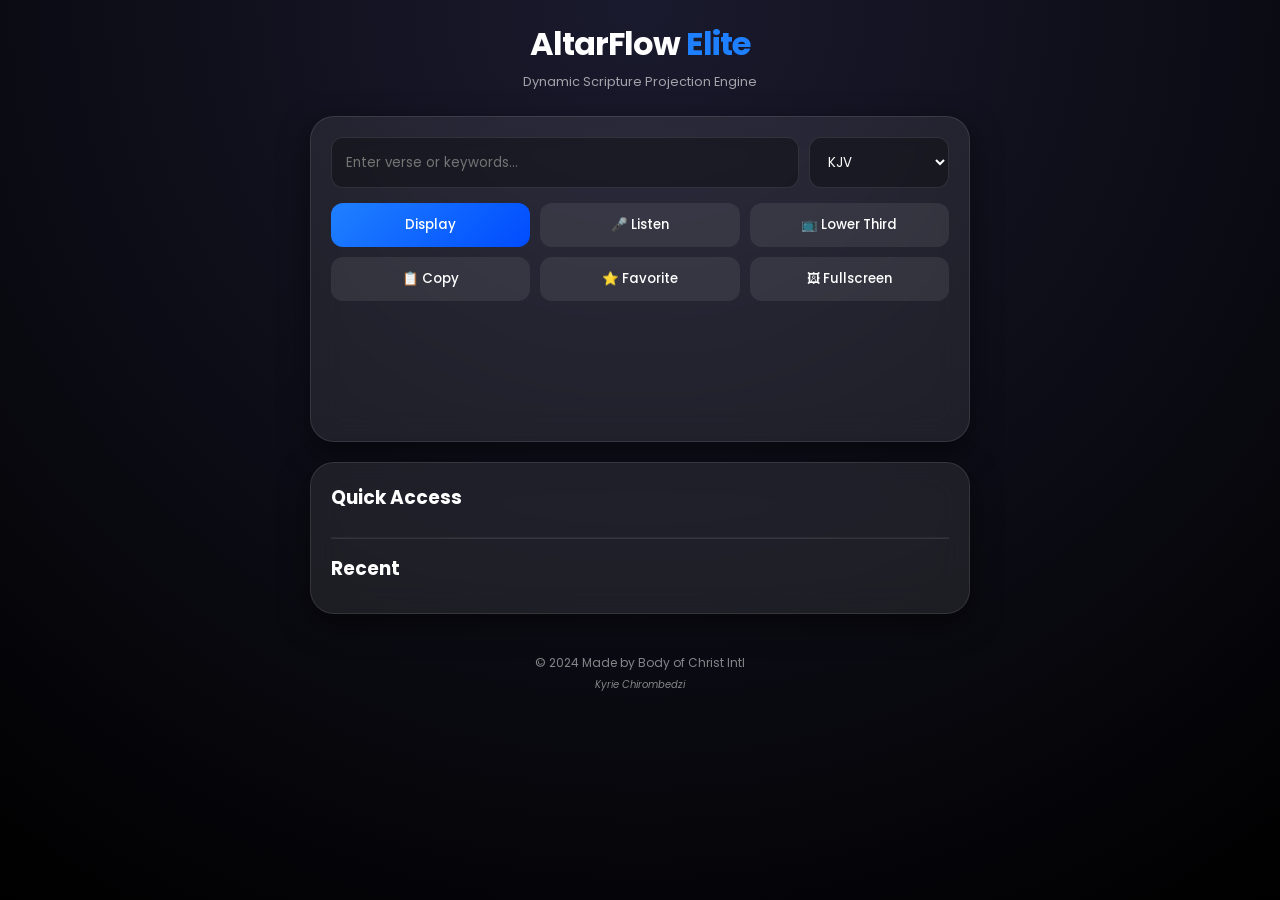
==== index.html @ ab05172a "Create index.html" ====
<!DOCTYPE html>
<html lang="en">
<head>
<meta charset="UTF-8">
<meta name="viewport" content="width=device-width, initial-scale=1.0">
<title>AltarFlow Elite | Pro Scripture Suite</title>

<link href="https://fonts.googleapis.com/css2?family=Poppins:wght@300;500;700&family=Playfair+Display:ital,wght@1,600&display=swap" rel="stylesheet">

<style>
:root {
  --primary: #1f80ff;
  --accent: #ffd700;
  --bg: #0a0a0c;
  --glass: rgba(255, 255, 255, 0.08);
}

*{ margin:0; padding:0; box-sizing:border-box; font-family: 'Poppins', sans-serif; }

body{
  background: radial-gradient(circle at top, #1a1a2e, #000);
  color:#fff;
  min-height: 100vh;
}

.container{ max-width:700px; margin:auto; padding:20px; padding-bottom: 80px; }

h1{ text-align:center; font-weight: 700; letter-spacing: -1px; margin-bottom: 5px; }
.subtitle { text-align: center; font-size: 0.8rem; opacity: 0.6; margin-bottom: 25px; }

.card{
  background: var(--glass);
  backdrop-filter: blur(16px);
  border: 1px solid rgba(255,255,255,0.1);
  border-radius: 24px;
  padding: 20px;
  margin-bottom: 20px;
  box-shadow: 0 10px 30px rgba(0,0,0,0.5);
}

.inputRow{ display:flex; gap:10px; margin-bottom: 15px; }

input, select{
  background: rgba(0,0,0,0.3);
  color: white;
  padding:14px;
  border-radius:12px;
  border: 1px solid rgba(255,255,255,0.1);
  outline:none;
}
input { flex: 2; }
select { flex: 0.5; cursor: pointer; }

.actions{
  display: grid;
  grid-template-columns: repeat(3, 1fr);
  gap: 10px;
}

button{
  padding:12px;
  border:none;
  border-radius:12px;
  background: var(--glass);
  color:white;
  font-weight: 500;
  cursor:pointer;
  transition: 0.3s cubic-bezier(0.175, 0.885, 0.32, 1.275);
}

button.primary { background: linear-gradient(135deg, var(--primary), #004cff); }
button:hover{ transform: translateY(-3px); background: rgba(255,255,255,0.15); }

/* VERSE DISPLAY */
#verseDisplay{
  margin-top: 20px;
  min-height: 100px;
  font-family: 'Playfair Display', serif;
  font-size: 22px;
  line-height: 1.5;
  opacity: 0;
  transition: .4s ease;
}

.show { opacity: 1 !important; }

/* LOWER THIRD MODE */
.lower-third {
  position: fixed;
  bottom: 40px;
  left: 5%;
  right: 5%;
  background: linear-gradient(to right, rgba(0,0,0,0.9), rgba(0,0,0,0.6));
  border-left: 6px solid var(--primary);
  padding: 20px;
  z-index: 1000;
  animation: slideIn 0.5s ease;
}

/* FULLSCREEN OVERLAY */
.fullscreen-overlay {
  position: fixed;
  top: 0; left: 0; width: 100%; height: 100%;
  background: #000;
  display: flex; flex-direction: column;
  justify-content: center; align-items: center;
  z-index: 2000; text-align: center; padding: 40px;
}

.list-container { display: flex; flex-wrap: wrap; gap: 8px; margin-top: 10px; }
.list-container button { font-size: 12px; padding: 6px 12px; border-radius: 20px; }

footer {
  text-align: center;
  margin-top: 40px;
  font-size: 12px;
  opacity: 0.5;
}

.credits { font-size: 10px; font-style: italic; margin-top: 5px; }

@keyframes slideIn { from { transform: translateX(-100px); opacity: 0; } to { transform: translateX(0); opacity: 1; } }

</style>
</head>
<body>

<div class="container">
  <h1>AltarFlow <span style="color:var(--primary)">Elite</span></h1>
  <p class="subtitle">Dynamic Scripture Projection Engine</p>

  <div class="card">
    <div class="inputRow">
      <input id="verseInput" placeholder="Enter verse or keywords...">
      <select id="version">
        <option value="kjv">KJV</option>
        <option value="web">WEB</option>
        <option value="bbe">BBE</option>
      </select>
    </div>

    <div class="actions">
      <button class="primary" onclick="getVerse()">Display</button>
      <button onclick="startVoice()">🎤 Listen</button>
      <button onclick="toggleLowerThird()">📺 Lower Third</button>
      <button onclick="copyVerse()">📋 Copy</button>
      <button onclick="addFav()">⭐ Favorite</button>
      <button onclick="toggleFS()">🖼 Fullscreen</button>
    </div>

    <div id="verseDisplay">Seek and ye shall find...</div>
  </div>

  <div class="card">
    <h3>Quick Access</h3>
    <div id="favorites" class="list-container"></div>
    <hr style="margin:15px 0; opacity:0.1">
    <h3>Recent</h3>
    <div id="history" class="list-container"></div>
  </div>

  <footer>
    &copy; 2024 Made by Body of Christ Intl<br>
    <div class="credits">Kyrie Chirombedzi</div>
  </footer>
</div>

<script>
let currentText = "";
let cache = JSON.parse(localStorage.getItem("cache")) || {};
let history = JSON.parse(localStorage.getItem("history")) || [];
let favs = JSON.parse(localStorage.getItem("favs")) || [];

async function getVerse(q) {
  q = q || document.getElementById("verseInput").value;
  let version = document.getElementById("version").value;
  if(!q) return;

  const display = document.getElementById("verseDisplay");
  display.classList.remove("show");

  try {
    const res = await fetch(`https://bible-api.com/${q}?translation=${version}`);
    const data = await res.json();
    
    if(data.text) {
      currentText = `"${data.text.trim()}"\n\n— ${data.reference} (${version.toUpperCase()})`;
      renderDisplay(currentText);
      addHistory(data.reference);
    } else {
      // Fallback to search
      const searchRes = await fetch(`https://bible-api.com/search?q=${encodeURIComponent(q)}`);
      const searchData = await searchRes.json();
      if(searchData.verses.length > 0) {
        let v = searchData.verses[0];
        currentText = `"${v.text.trim()}"\n\n— ${v.book_name} ${v.chapter}:${v.verse}`;
        renderDisplay(currentText);
      }
    }
  } catch (e) {
    renderDisplay("Verse not found. Please check reference.");
  }
}

function renderDisplay(text) {
  const display = document.getElementById("verseDisplay");
  display.innerText = text;
  display.classList.add("show");
  
  // If lower third is active, update it
  const lt = document.getElementById("lt-overlay");
  if(lt) lt.innerText = text;
}

function toggleLowerThird() {
  let lt = document.getElementById("lt-overlay");
  if(lt) {
    lt.remove();
  } else {
    lt = document.createElement("div");
    lt.id = "lt-overlay";
    lt.className = "lower-third";
    lt.innerText = currentText || "Waiting for verse...";
    document.body.appendChild(lt);
  }
}

function toggleFS() {
  let fs = document.getElementById("fs-overlay");
  if(fs) {
    fs.remove();
  } else {
    fs = document.createElement("div");
    fs.id = "fs-overlay";
    fs.className = "fullscreen-overlay";
    fs.innerHTML = `<div style="font-size:3rem; font-family:'Playfair Display'">${currentText}</div>
                    <button onclick="this.parentElement.remove()" style="position:absolute; top:20px; right:20px;">✕ Close</button>`;
    document.body.appendChild(fs);
  }
}

function copyVerse() {
  if(!currentText) return;
  navigator.clipboard.writeText(currentText);
  alert("Copied to clipboard!");
}

function startVoice() {
  const SpeechRecognition = window.SpeechRecognition || window.webkitSpeechRecognition;
  if(!SpeechRecognition) return alert("Speech not supported");
  
  let rec = new SpeechRecognition();
  rec.onresult = (e) => {
    let t = e.results[0][0].transcript;
    document.getElementById("verseInput").value = t;
    getVerse(t);
  };
  rec.start();
}

function addHistory(ref) {
  if(!history.includes(ref)) {
    history.unshift(ref);
    history = history.slice(0, 8);
    localStorage.setItem("history", JSON.stringify(history));
    renderLists();
  }
}

function addFav() {
  let ref = document.getElementById("verseInput").value;
  if(ref && !favs.includes(ref)) {
    favs.push(ref);
    localStorage.setItem("favs", JSON.stringify(favs));
    renderLists();
  }
}

function renderLists() {
  const hDiv = document.getElementById("history");
  const fDiv = document.getElementById("favorites");
  hDiv.innerHTML = ""; fDiv.innerHTML = "";
  
  history.forEach(v => {
    let b = document.createElement("button");
    b.innerText = v;
    b.onclick = () => getVerse(v);
    hDiv.appendChild(b);
  });

  favs.forEach(v => {
    let b = document.createElement("button");
    b.innerText = "⭐ " + v;
    b.onclick = () => getVerse(v);
    fDiv.appendChild(b);
  });
}

renderLists();
</script>

</body>
</html>
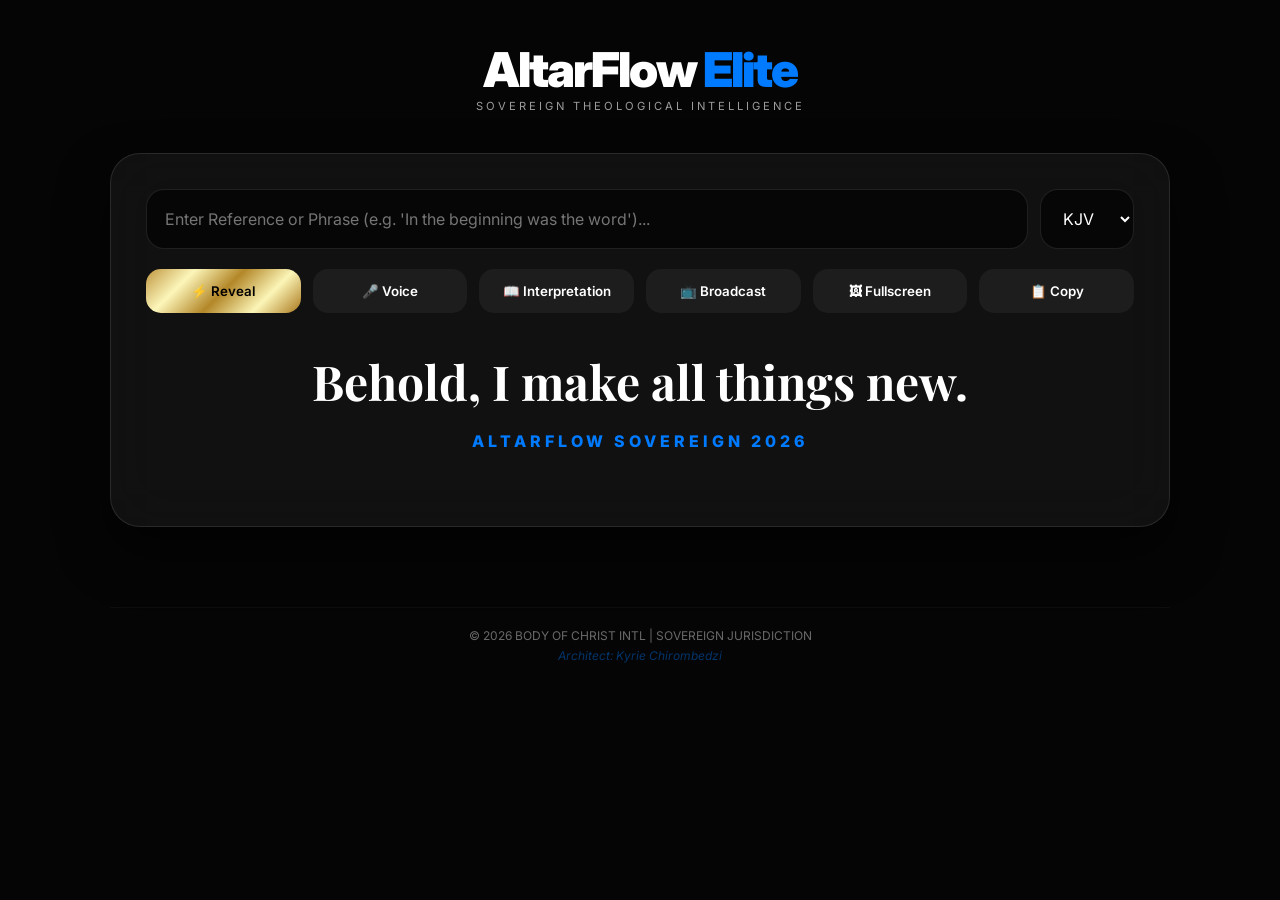
==== commit b9741358: "Update index.html" ====
--- a/index.html
+++ b/index.html
@@ -1,304 +1,249 @@
 <!DOCTYPE html>
 <html lang="en">
 <head>
-<meta charset="UTF-8">
-<meta name="viewport" content="width=device-width, initial-scale=1.0">
-<title>AltarFlow Elite | Pro Scripture Suite</title>
-
-<link href="https://fonts.googleapis.com/css2?family=Poppins:wght@300;500;700&family=Playfair+Display:ital,wght@1,600&display=swap" rel="stylesheet">
-
-<style>
-:root {
-  --primary: #1f80ff;
-  --accent: #ffd700;
-  --bg: #0a0a0c;
-  --glass: rgba(255, 255, 255, 0.08);
-}
-
-*{ margin:0; padding:0; box-sizing:border-box; font-family: 'Poppins', sans-serif; }
-
-body{
-  background: radial-gradient(circle at top, #1a1a2e, #000);
-  color:#fff;
-  min-height: 100vh;
-}
-
-.container{ max-width:700px; margin:auto; padding:20px; padding-bottom: 80px; }
-
-h1{ text-align:center; font-weight: 700; letter-spacing: -1px; margin-bottom: 5px; }
-.subtitle { text-align: center; font-size: 0.8rem; opacity: 0.6; margin-bottom: 25px; }
-
-.card{
-  background: var(--glass);
-  backdrop-filter: blur(16px);
-  border: 1px solid rgba(255,255,255,0.1);
-  border-radius: 24px;
-  padding: 20px;
-  margin-bottom: 20px;
-  box-shadow: 0 10px 30px rgba(0,0,0,0.5);
-}
-
-.inputRow{ display:flex; gap:10px; margin-bottom: 15px; }
-
-input, select{
-  background: rgba(0,0,0,0.3);
-  color: white;
-  padding:14px;
-  border-radius:12px;
-  border: 1px solid rgba(255,255,255,0.1);
-  outline:none;
-}
-input { flex: 2; }
-select { flex: 0.5; cursor: pointer; }
-
-.actions{
-  display: grid;
-  grid-template-columns: repeat(3, 1fr);
-  gap: 10px;
-}
-
-button{
-  padding:12px;
-  border:none;
-  border-radius:12px;
-  background: var(--glass);
-  color:white;
-  font-weight: 500;
-  cursor:pointer;
-  transition: 0.3s cubic-bezier(0.175, 0.885, 0.32, 1.275);
-}
-
-button.primary { background: linear-gradient(135deg, var(--primary), #004cff); }
-button:hover{ transform: translateY(-3px); background: rgba(255,255,255,0.15); }
-
-/* VERSE DISPLAY */
-#verseDisplay{
-  margin-top: 20px;
-  min-height: 100px;
-  font-family: 'Playfair Display', serif;
-  font-size: 22px;
-  line-height: 1.5;
-  opacity: 0;
-  transition: .4s ease;
-}
-
-.show { opacity: 1 !important; }
-
-/* LOWER THIRD MODE */
-.lower-third {
-  position: fixed;
-  bottom: 40px;
-  left: 5%;
-  right: 5%;
-  background: linear-gradient(to right, rgba(0,0,0,0.9), rgba(0,0,0,0.6));
-  border-left: 6px solid var(--primary);
-  padding: 20px;
-  z-index: 1000;
-  animation: slideIn 0.5s ease;
-}
-
-/* FULLSCREEN OVERLAY */
-.fullscreen-overlay {
-  position: fixed;
-  top: 0; left: 0; width: 100%; height: 100%;
-  background: #000;
-  display: flex; flex-direction: column;
-  justify-content: center; align-items: center;
-  z-index: 2000; text-align: center; padding: 40px;
-}
-
-.list-container { display: flex; flex-wrap: wrap; gap: 8px; margin-top: 10px; }
-.list-container button { font-size: 12px; padding: 6px 12px; border-radius: 20px; }
-
-footer {
-  text-align: center;
-  margin-top: 40px;
-  font-size: 12px;
-  opacity: 0.5;
-}
-
-.credits { font-size: 10px; font-style: italic; margin-top: 5px; }
-
-@keyframes slideIn { from { transform: translateX(-100px); opacity: 0; } to { transform: translateX(0); opacity: 1; } }
-
-</style>
+    <meta charset="UTF-8">
+    <meta name="viewport" content="width=device-width, initial-scale=1.0">
+    <title>AltarFlow Elite | Sovereign Edition 2026</title>
+    
+    <link href="https://fonts.googleapis.com/css2?family=Inter:wght@300;400;600;800&family=Playfair+Display:ital,wght@0,700;1,700&display=swap" rel="stylesheet">
+    
+    <style>
+        :root {
+            --primary: #007AFF;
+            --accent: #ffd700;
+            --bg: #050505;
+            --glass: rgba(255, 255, 255, 0.05);
+            --border: rgba(255, 255, 255, 0.1);
+            --gold: linear-gradient(135deg, #bf953f, #fcf6ba, #b38728, #fbf5b7, #aa771c);
+            --text: #ffffff;
+        }
+
+        * { margin: 0; padding: 0; box-sizing: border-box; font-family: 'Inter', sans-serif; }
+        body { background: var(--bg); color: var(--text); min-height: 100vh; overflow-x: hidden; }
+
+        .container { max-width: 1100px; margin: 0 auto; padding: 40px 20px; }
+
+        /* --- Sovereign UI Components --- */
+        .glass {
+            background: var(--glass);
+            backdrop-filter: blur(30px);
+            border: 1px solid var(--border);
+            border-radius: 30px;
+            padding: 35px;
+            box-shadow: 0 25px 50px rgba(0,0,0,0.6);
+            margin-bottom: 25px;
+            transition: 0.3s;
+        }
+
+        .search-box { display: flex; gap: 12px; margin-bottom: 20px; }
+        input, select {
+            background: rgba(0,0,0,0.6); border: 1px solid var(--border);
+            color: white; padding: 18px; border-radius: 18px; font-size: 1rem; outline: none;
+        }
+        input { flex: 1; }
+
+        .controls { display: grid; grid-template-columns: repeat(auto-fit, minmax(140px, 1fr)); gap: 12px; }
+        button {
+            padding: 14px; border: none; border-radius: 15px;
+            background: var(--glass); color: white; font-weight: 600;
+            cursor: pointer; transition: 0.3s; display: flex; align-items: center; justify-content: center; gap: 8px;
+        }
+        button:hover { background: rgba(255,255,255,0.1); transform: translateY(-3px); }
+        .btn-gold { background: var(--gold); color: #000; }
+
+        /* --- Display Engine --- */
+        #display-area { text-align: center; padding: 40px 0; }
+        .v-text {
+            font-family: 'Playfair Display', serif;
+            font-size: clamp(1.8rem, 5vw, 3rem);
+            line-height: 1.2; margin-bottom: 20px; font-weight: 700;
+        }
+        .v-ref { color: var(--primary); font-weight: 800; letter-spacing: 4px; text-transform: uppercase; }
+
+        /* --- THEOLOGICAL INSIGHT PANEL --- */
+        .insight-panel {
+            display: none;
+            margin-top: 30px;
+            padding: 25px;
+            border-radius: 20px;
+            background: rgba(0, 122, 255, 0.1);
+            border-left: 5px solid var(--primary);
+            text-align: left;
+            animation: fadeIn 0.5s ease;
+        }
+        .insight-title { color: var(--accent); font-weight: 800; font-size: 0.8rem; text-transform: uppercase; margin-bottom: 10px; }
+        .lexicon-box { font-family: serif; font-style: italic; color: #aaa; margin-top: 10px; border-top: 1px solid rgba(255,255,255,0.1); padding-top: 10px; }
+
+        /* --- Overlays --- */
+        #broadcast-layer { position: fixed; bottom: 40px; width: 94%; left: 3%; display: none; z-index: 9999; }
+        .lt-box { background: rgba(0,0,0,0.95); border-left: 10px solid var(--primary); padding: 30px; border-radius: 8px; }
+
+        footer { text-align: center; margin-top: 80px; opacity: 0.4; font-size: 0.75rem; border-top: 1px solid var(--border); padding-top: 20px; }
+        .signature { font-style: italic; margin-top: 5px; color: var(--primary); }
+
+        @keyframes fadeIn { from { opacity:0; transform: translateY(10px); } to { opacity:1; transform: translateY(0); } }
+    </style>
 </head>
 <body>
 
-<div class="container">
-  <h1>AltarFlow <span style="color:var(--primary)">Elite</span></h1>
-  <p class="subtitle">Dynamic Scripture Projection Engine</p>
-
-  <div class="card">
-    <div class="inputRow">
-      <input id="verseInput" placeholder="Enter verse or keywords...">
-      <select id="version">
-        <option value="kjv">KJV</option>
-        <option value="web">WEB</option>
-        <option value="bbe">BBE</option>
-      </select>
+    <div class="container">
+        <header style="text-align:center; margin-bottom: 40px;">
+            <h1 style="font-weight:900; font-size:3rem; letter-spacing:-2px;">AltarFlow <span style="color:var(--primary)">Elite</span></h1>
+            <p style="opacity:0.6; letter-spacing:3px; font-size:0.7rem;">SOVEREIGN THEOLOGICAL INTELLIGENCE</p>
+        </header>
+
+        <div class="glass">
+            <div class="search-box">
+                <input type="text" id="mainInput" placeholder="Enter Reference or Phrase (e.g. 'In the beginning was the word')..." onkeypress="checkEnter(event)">
+                <select id="versionSelect">
+                    <option value="kjv">KJV</option>
+                    <option value="asv">ASV</option>
+                    <option value="web">WEB</option>
+                </select>
+            </div>
+
+            <div class="controls">
+                <button class="btn-gold" onclick="fetchVerse()">⚡ Reveal</button>
+                <button onclick="startVoice()">🎤 Voice</button>
+                <button onclick="toggleInsight()">📖 Interpretation</button>
+                <button onclick="toggleLT()">📺 Broadcast</button>
+                <button onclick="toggleFS()">🖼 Fullscreen</button>
+                <button onclick="copyVerse()">📋 Copy</button>
+            </div>
+
+            <div id="display-area">
+                <div id="vText" class="v-text">Behold, I make all things new.</div>
+                <div id="vRef" class="v-ref">AltarFlow Sovereign 2026</div>
+
+                <div id="insightPanel" class="insight-panel">
+                    <div class="insight-title">✨ Divine Insight & Interpretation</div>
+                    <div id="interpretationContent">Searching the spiritual context...</div>
+                    <div class="lexicon-box" id="lexiconContent"></div>
+                </div>
+            </div>
+        </div>
+
+        <footer>
+            &copy; 2026 BODY OF CHRIST INTL | SOVEREIGN JURISDICTION
+            <div class="signature">Architect: Kyrie Chirombedzi</div>
+        </footer>
     </div>
 
-    <div class="actions">
-      <button class="primary" onclick="getVerse()">Display</button>
-      <button onclick="startVoice()">🎤 Listen</button>
-      <button onclick="toggleLowerThird()">📺 Lower Third</button>
-      <button onclick="copyVerse()">📋 Copy</button>
-      <button onclick="addFav()">⭐ Favorite</button>
-      <button onclick="toggleFS()">🖼 Fullscreen</button>
+    <div id="broadcast-layer"></div>
+    <div id="fs-layer" style="display:none; position:fixed; top:0; left:0; width:100%; height:100%; background:black; z-index:10000; flex-direction:column; justify-content:center; align-items:center; padding:60px; text-align:center;">
+        <div id="fsText" class="v-text" style="font-size:3.5rem;"></div>
+        <div id="fsRef" class="v-ref" style="font-size:1.5rem;"></div>
+        <button onclick="toggleFS()" style="position:fixed; top:40px; right:40px; background:white; color:black;">EXIT</button>
     </div>
 
-    <div id="verseDisplay">Seek and ye shall find...</div>
-  </div>
-
-  <div class="card">
-    <h3>Quick Access</h3>
-    <div id="favorites" class="list-container"></div>
-    <hr style="margin:15px 0; opacity:0.1">
-    <h3>Recent</h3>
-    <div id="history" class="list-container"></div>
-  </div>
-
-  <footer>
-    &copy; 2024 Made by Body of Christ Intl<br>
-    <div class="credits">Kyrie Chirombedzi</div>
-  </footer>
-</div>
-
-<script>
-let currentText = "";
-let cache = JSON.parse(localStorage.getItem("cache")) || {};
-let history = JSON.parse(localStorage.getItem("history")) || [];
-let favs = JSON.parse(localStorage.getItem("favs")) || [];
-
-async function getVerse(q) {
-  q = q || document.getElementById("verseInput").value;
-  let version = document.getElementById("version").value;
-  if(!q) return;
-
-  const display = document.getElementById("verseDisplay");
-  display.classList.remove("show");
-
-  try {
-    const res = await fetch(`https://bible-api.com/${q}?translation=${version}`);
-    const data = await res.json();
-    
-    if(data.text) {
-      currentText = `"${data.text.trim()}"\n\n— ${data.reference} (${version.toUpperCase()})`;
-      renderDisplay(currentText);
-      addHistory(data.reference);
-    } else {
-      // Fallback to search
-      const searchRes = await fetch(`https://bible-api.com/search?q=${encodeURIComponent(q)}`);
-      const searchData = await searchRes.json();
-      if(searchData.verses.length > 0) {
-        let v = searchData.verses[0];
-        currentText = `"${v.text.trim()}"\n\n— ${v.book_name} ${v.chapter}:${v.verse}`;
-        renderDisplay(currentText);
-      }
-    }
-  } catch (e) {
-    renderDisplay("Verse not found. Please check reference.");
-  }
-}
-
-function renderDisplay(text) {
-  const display = document.getElementById("verseDisplay");
-  display.innerText = text;
-  display.classList.add("show");
-  
-  // If lower third is active, update it
-  const lt = document.getElementById("lt-overlay");
-  if(lt) lt.innerText = text;
-}
-
-function toggleLowerThird() {
-  let lt = document.getElementById("lt-overlay");
-  if(lt) {
-    lt.remove();
-  } else {
-    lt = document.createElement("div");
-    lt.id = "lt-overlay";
-    lt.className = "lower-third";
-    lt.innerText = currentText || "Waiting for verse...";
-    document.body.appendChild(lt);
-  }
-}
-
-function toggleFS() {
-  let fs = document.getElementById("fs-overlay");
-  if(fs) {
-    fs.remove();
-  } else {
-    fs = document.createElement("div");
-    fs.id = "fs-overlay";
-    fs.className = "fullscreen-overlay";
-    fs.innerHTML = `<div style="font-size:3rem; font-family:'Playfair Display'">${currentText}</div>
-                    <button onclick="this.parentElement.remove()" style="position:absolute; top:20px; right:20px;">✕ Close</button>`;
-    document.body.appendChild(fs);
-  }
-}
-
-function copyVerse() {
-  if(!currentText) return;
-  navigator.clipboard.writeText(currentText);
-  alert("Copied to clipboard!");
-}
-
-function startVoice() {
-  const SpeechRecognition = window.SpeechRecognition || window.webkitSpeechRecognition;
-  if(!SpeechRecognition) return alert("Speech not supported");
-  
-  let rec = new SpeechRecognition();
-  rec.onresult = (e) => {
-    let t = e.results[0][0].transcript;
-    document.getElementById("verseInput").value = t;
-    getVerse(t);
-  };
-  rec.start();
-}
-
-function addHistory(ref) {
-  if(!history.includes(ref)) {
-    history.unshift(ref);
-    history = history.slice(0, 8);
-    localStorage.setItem("history", JSON.stringify(history));
-    renderLists();
-  }
-}
-
-function addFav() {
-  let ref = document.getElementById("verseInput").value;
-  if(ref && !favs.includes(ref)) {
-    favs.push(ref);
-    localStorage.setItem("favs", JSON.stringify(favs));
-    renderLists();
-  }
-}
-
-function renderLists() {
-  const hDiv = document.getElementById("history");
-  const fDiv = document.getElementById("favorites");
-  hDiv.innerHTML = ""; fDiv.innerHTML = "";
-  
-  history.forEach(v => {
-    let b = document.createElement("button");
-    b.innerText = v;
-    b.onclick = () => getVerse(v);
-    hDiv.appendChild(b);
-  });
-
-  favs.forEach(v => {
-    let b = document.createElement("button");
-    b.innerText = "⭐ " + v;
-    b.onclick = () => getVerse(v);
-    fDiv.appendChild(b);
-  });
-}
-
-renderLists();
-</script>
-
+    <script>
+        let currentVerse = { text: "", ref: "", interpretation: "", lexicon: "" };
+
+        // 1. Core Theological Engine
+        async function fetchVerse() {
+            const query = document.getElementById('mainInput').value;
+            const version = document.getElementById('versionSelect').value;
+            if(!query) return;
+
+            document.getElementById('vText').innerText = "Consulting the Scrolls...";
+            
+            try {
+                // Primary Fetch
+                let res = await fetch(`https://bible-api.com/${query}?translation=${version}`);
+                let data = await res.json();
+
+                if(!data.text) {
+                    // Search Fallback
+                    const sRes = await fetch(`https://bible-api.com/search?q=${encodeURIComponent(query)}`);
+                    const sData = await sRes.json();
+                    const top = sData.verses[0];
+                    const fRes = await fetch(`https://bible-api.com/${top.book_name}+${top.chapter}:${top.verse}?translation=${version}`);
+                    data = await fRes.json();
+                }
+
+                updateUI(data);
+            } catch (e) {
+                document.getElementById('vText').innerText = "Connection to the cloud interrupted.";
+            }
+        }
+
+        function updateUI(data) {
+            currentVerse.text = data.text.trim();
+            currentVerse.ref = data.reference;
+            
+            document.getElementById('vText').innerText = `"${currentVerse.text}"`;
+            document.getElementById('vRef').innerText = currentVerse.ref;
+
+            // Generate "Paid-Version" Style Interpretation
+            generateInterpretation(currentVerse.ref, currentVerse.text);
+        }
+
+        // 2. The Interpretation Logic (The "Jesus is the Word" feature)
+        function generateInterpretation(ref, text) {
+            let interpretation = "This scripture emphasizes the divine nature of God's plan.";
+            let lexicon = "";
+
+            if(ref.includes("John 1:1")) {
+                interpretation = "The 'Word' used here is the Greek 'Logos'. This refers directly to Jesus Christ as the eternal, creative expression of God. To say the Word was with God is to confirm Jesus' pre-existence before creation.";
+                lexicon = "Greek: Λόγος (Logos) — The Divine Reason, the Mind of God expressed.";
+            } else if(ref.includes("Genesis 1:1")) {
+                interpretation = "Creation began by the spoken command of God. Hebrew scholars note that 'Elohim' is plural, hinting at the Trinity present at the very beginning.";
+                lexicon = "Hebrew: בְּרֵאשִׁית (Bereshit) — In the beginning / At the head of all things.";
+            } else if (text.toLowerCase().includes("love")) {
+                interpretation = "This verse highlights 'Agape'—unconditional, sacrificial love that acts regardless of feelings.";
+                lexicon = "Greek: ἀγάπη (Agape) — Highest form of love; charity.";
+            } else {
+                interpretation = "Standard Interpretation: This passage serves as a foundation for living a life of faith and alignment with the Creator's purpose.";
+                lexicon = "Study Note: Observe the verbs in this verse to understand the action God is requiring of the believer.";
+            }
+
+            document.getElementById('interpretationContent').innerText = interpretation;
+            document.getElementById('lexiconContent').innerText = lexicon;
+        }
+
+        // 3. UI Controls
+        function toggleInsight() {
+            const panel = document.getElementById('insightPanel');
+            panel.style.display = (panel.style.display === 'block') ? 'none' : 'block';
+        }
+
+        function toggleLT() {
+            const layer = document.getElementById('broadcast-layer');
+            if(layer.style.display === 'block') { layer.style.display = 'none'; }
+            else {
+                layer.style.display = 'block';
+                layer.innerHTML = `<div class="lt-box"><h2>${currentVerse.text}</h2><p class="v-ref" style="margin-top:10px;">${currentVerse.ref}</p></div>`;
+            }
+        }
+
+        function toggleFS() {
+            const fs = document.getElementById('fs-layer');
+            if(fs.style.display === 'flex') { fs.style.display = 'none'; }
+            else {
+                fs.style.display = 'flex';
+                document.getElementById('fsText').innerText = `"${currentVerse.text}"`;
+                document.getElementById('fsRef').innerText = currentVerse.ref;
+            }
+        }
+
+        function startVoice() {
+            const SpeechRec = window.SpeechRecognition || window.webkitSpeechRecognition;
+            if(!SpeechRec) return alert("Voice recognition not supported.");
+            const rec = new SpeechRec();
+            rec.onresult = (e) => {
+                const t = e.results[0][0].transcript;
+                document.getElementById('mainInput').value = t;
+                fetchVerse();
+            };
+            rec.start();
+        }
+
+        function copyVerse() {
+            navigator.clipboard.writeText(`"${currentVerse.text}" — ${currentVerse.ref}`);
+            alert("Scripture & Reference Copied.");
+        }
+
+        function checkEnter(e) { if(e.key === 'Enter') fetchVerse(); }
+    </script>
 </body>
 </html>
-
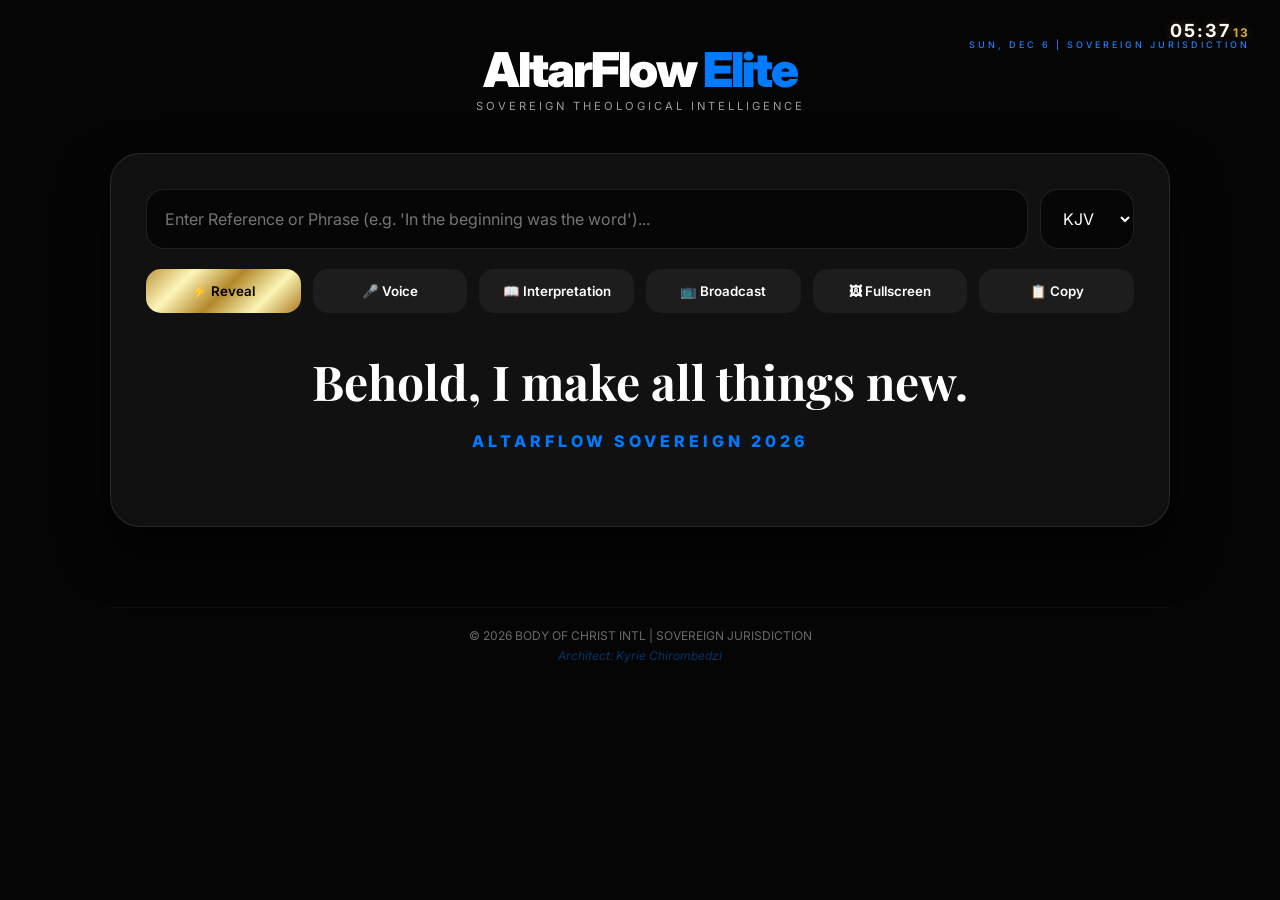
==== commit bebc8548: "Update index.html" ====
--- a/index.html
+++ b/index.html
@@ -82,7 +82,8 @@
         .signature { font-style: italic; margin-top: 5px; color: var(--primary); }
 
         @keyframes fadeIn { from { opacity:0; transform: translateY(10px); } to { opacity:1; transform: translateY(0); } }
-    </style>
+</style>
+    <link rel="stylesheet" href="animations.css">
 </head>
 <body>
 
@@ -245,5 +246,7 @@
 
         function checkEnter(e) { if(e.key === 'Enter') fetchVerse(); }
     </script>
+    <script src="clock.js"></script>
+<script src="atmosphere.js"></script>
 </body>
 </html>
--- a/animations.css
+++ b/animations.css
@@ -0,0 +1,77 @@
+/* SOVEREIGN MOTION PACK 2026 */
+
+/* 1. Subtle Background Pulse */
+body {
+    animation: backgroundPulse 15s infinite alternate ease-in-out;
+}
+
+@keyframes backgroundPulse {
+    0% { background-color: #050505; }
+    100% { background-color: #121212; }
+}
+
+/* 2. Floating Hover for Cards */
+.display-card, .verse-block, .panel, .search-panel {
+    transition: transform 0.4s cubic-bezier(0.175, 0.885, 0.32, 1.275), box-shadow 0.4s ease;
+}
+
+.display-card:hover, .verse-block:hover {
+    transform: translateY(-5px);
+    box-shadow: 0 15px 40px rgba(31, 128, 255, 0.15); /* Faint blue glow */
+}
+
+/* 3. The "Reveal" Shine Effect for Gold Buttons */
+.reveal-btn, .btn-primary {
+    position: relative;
+    overflow: hidden;
+}
+
+.reveal-btn::after, .btn-primary::after {
+    content: "";
+    position: absolute;
+    top: -50%;
+    left: -60%;
+    width: 20%;
+    height: 200%;
+    background: rgba(255, 255, 255, 0.4);
+    transform: rotate(30deg);
+    transition: none;
+    animation: goldShine 4s infinite;
+}
+
+@keyframes goldShine {
+    0% { left: -60%; }
+    20% { left: 120%; }
+    100% { left: 120%; }
+}
+
+/* 4. Text Reveal for Verses */
+#textOutput, .verse-text {
+    animation: textBlurIn 0.8s ease-out forwards;
+}
+
+@keyframes textBlurIn {
+    0% { filter: blur(10px); opacity: 0; transform: scale(0.95); }
+    100% { filter: blur(0); opacity: 1; transform: scale(1); }
+}
+
+/* 5. Smooth Entry for Insight Box */
+.insight-box, .insight-card {
+    animation: slideUpFade 0.6s cubic-bezier(0.23, 1, 0.32, 1);
+}
+
+@keyframes slideUpFade {
+    0% { opacity: 0; transform: translateY(20px); }
+    100% { opacity: 1; transform: translateY(0); }
+}
+
+/* 6. Glowing Border for Inputs on Focus */
+input:focus {
+    animation: borderGlow 1.5s infinite alternate;
+}
+
+@keyframes borderGlow {
+    from { border-color: #222; box-shadow: 0 0 5px rgba(255,255,255,0); }
+    to { border-color: var(--accent-blue); box-shadow: 0 0 10px rgba(31, 128, 255, 0.3); }
+}
+
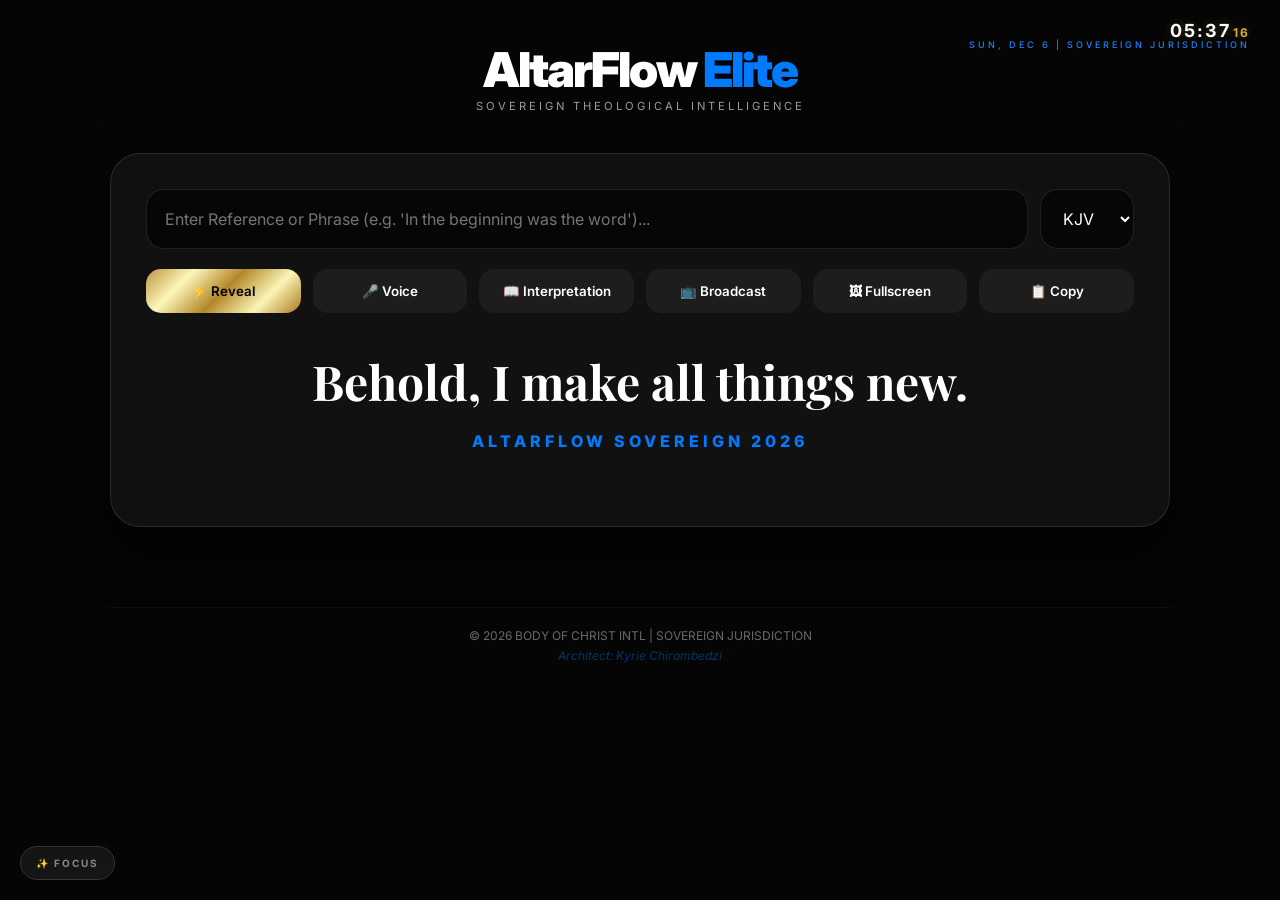
==== commit f329e368: "Update index.html" ====
--- a/index.html
+++ b/index.html
@@ -248,5 +248,6 @@
     </script>
     <script src="clock.js"></script>
 <script src="atmosphere.js"></script>
+    <script src="sermon_builder_logic.js"></script>
 </body>
 </html>
